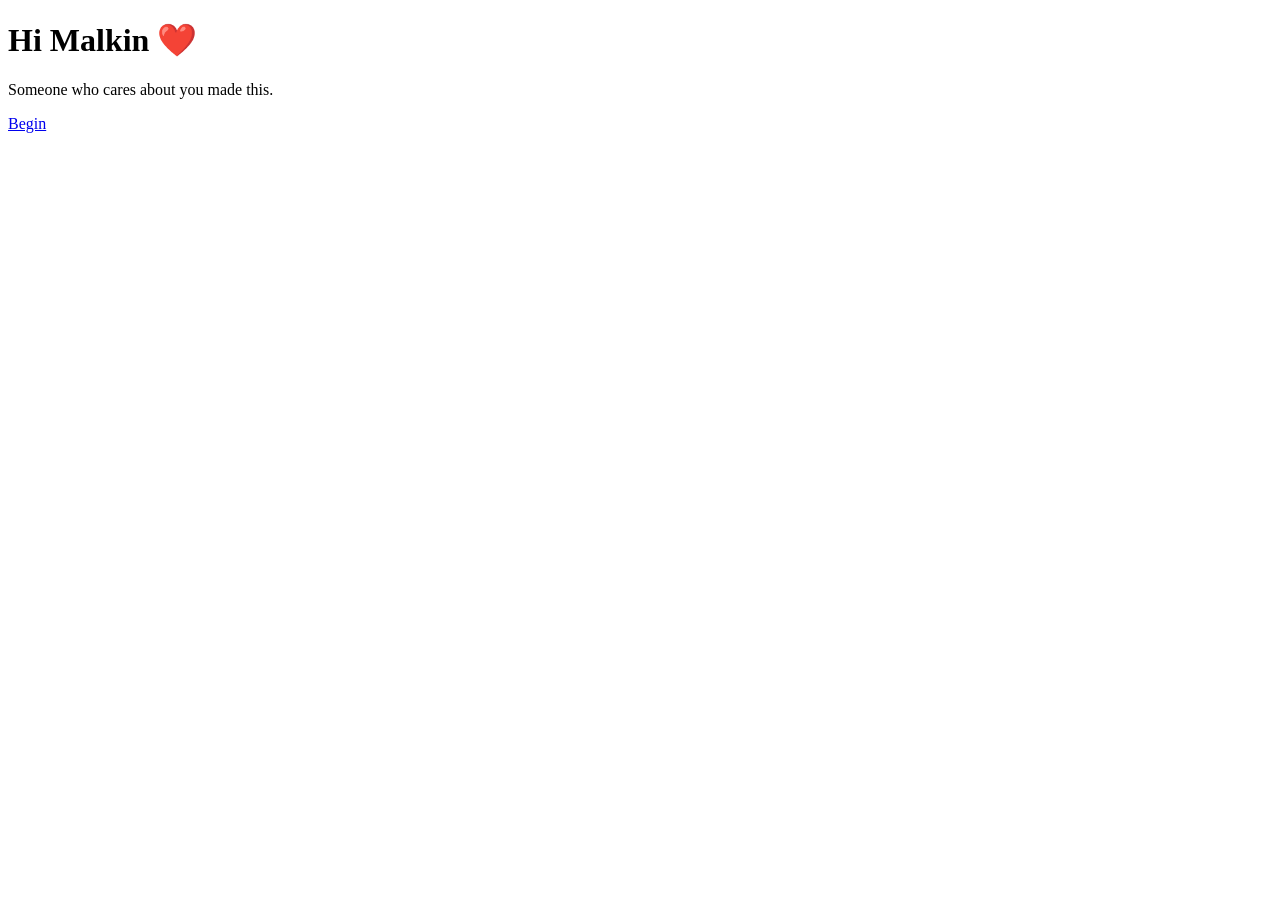
==== index.html @ 98c4c01b "Add files via upload" ====
<!DOCTYPE html><html><head><meta charset="utf-8"><title>For Malkin</title><link rel="stylesheet" href="style.css"></head><body><div class="card"><h1>Hi Malkin ❤️</h1><p>Someone who cares about you made this.</p><a class="btn" href="password.html">Begin</a></div></body></html>
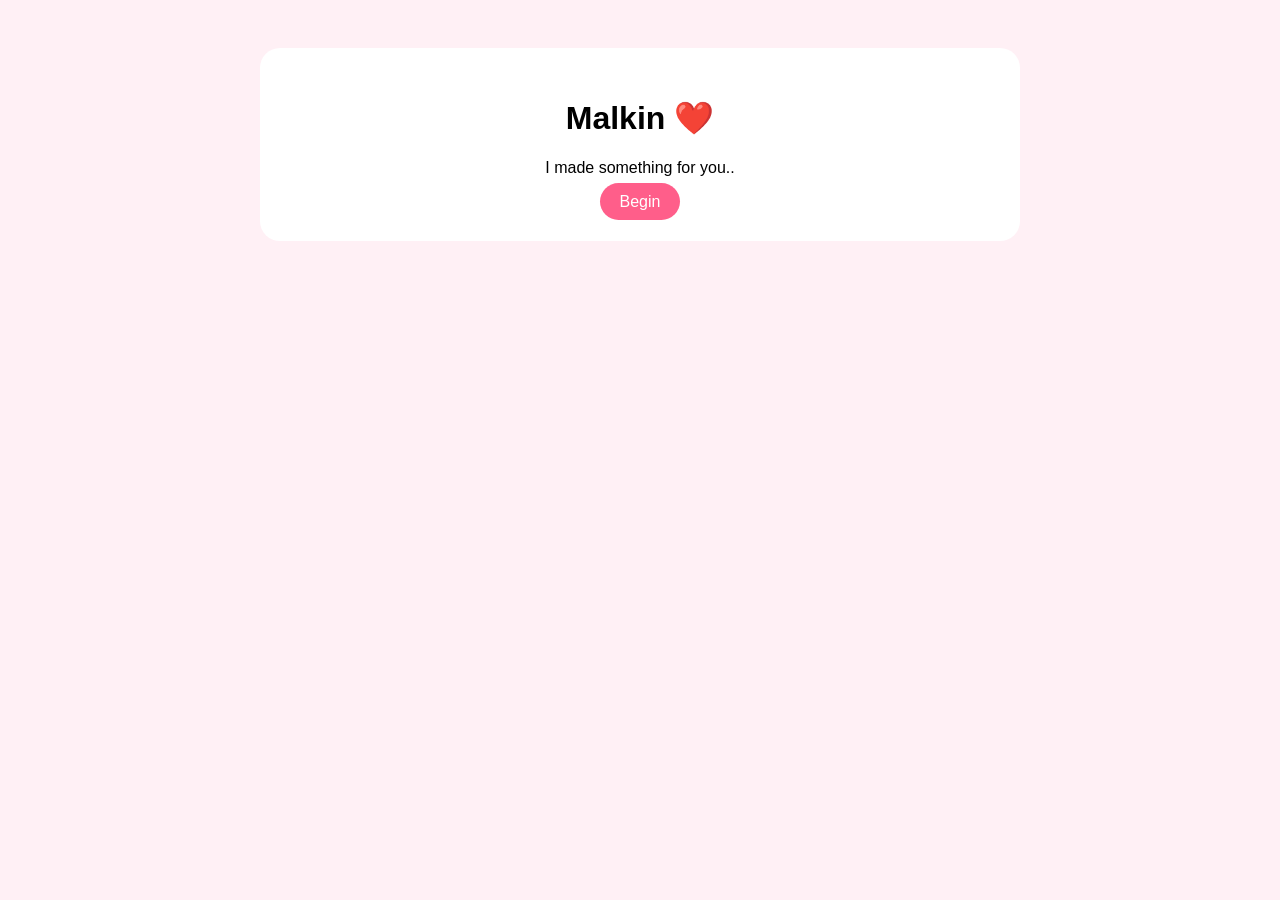
==== commit f5f73b50: "Update index.html" ====
--- a/index.html
+++ b/index.html
@@ -1 +1 @@
-<!DOCTYPE html><html><head><meta charset="utf-8"><title>For Malkin</title><link rel="stylesheet" href="style.css"></head><body><div class="card"><h1>Hi Malkin ❤️</h1><p>Someone who cares about you made this.</p><a class="btn" href="password.html">Begin</a></div></body></html>+<!DOCTYPE html><html><head><meta charset="utf-8"><title>For Malkin</title><link rel="stylesheet" href="style.css"></head><body><div class="card"><h1>Malkin ❤️</h1><p>I made something for you..</p><a class="btn" href="password.html">Begin</a></div></body></html>
--- a/style.css
+++ b/style.css
@@ -0,0 +1 @@
+body{font-family:Arial,sans-serif;background:#fff0f5;text-align:center;padding:40px;overflow:hidden}.card{max-width:700px;margin:auto;background:white;padding:30px;border-radius:20px}.btn{background:#ff5e8a;color:white;padding:10px 20px;text-decoration:none;border:none;border-radius:20px}
